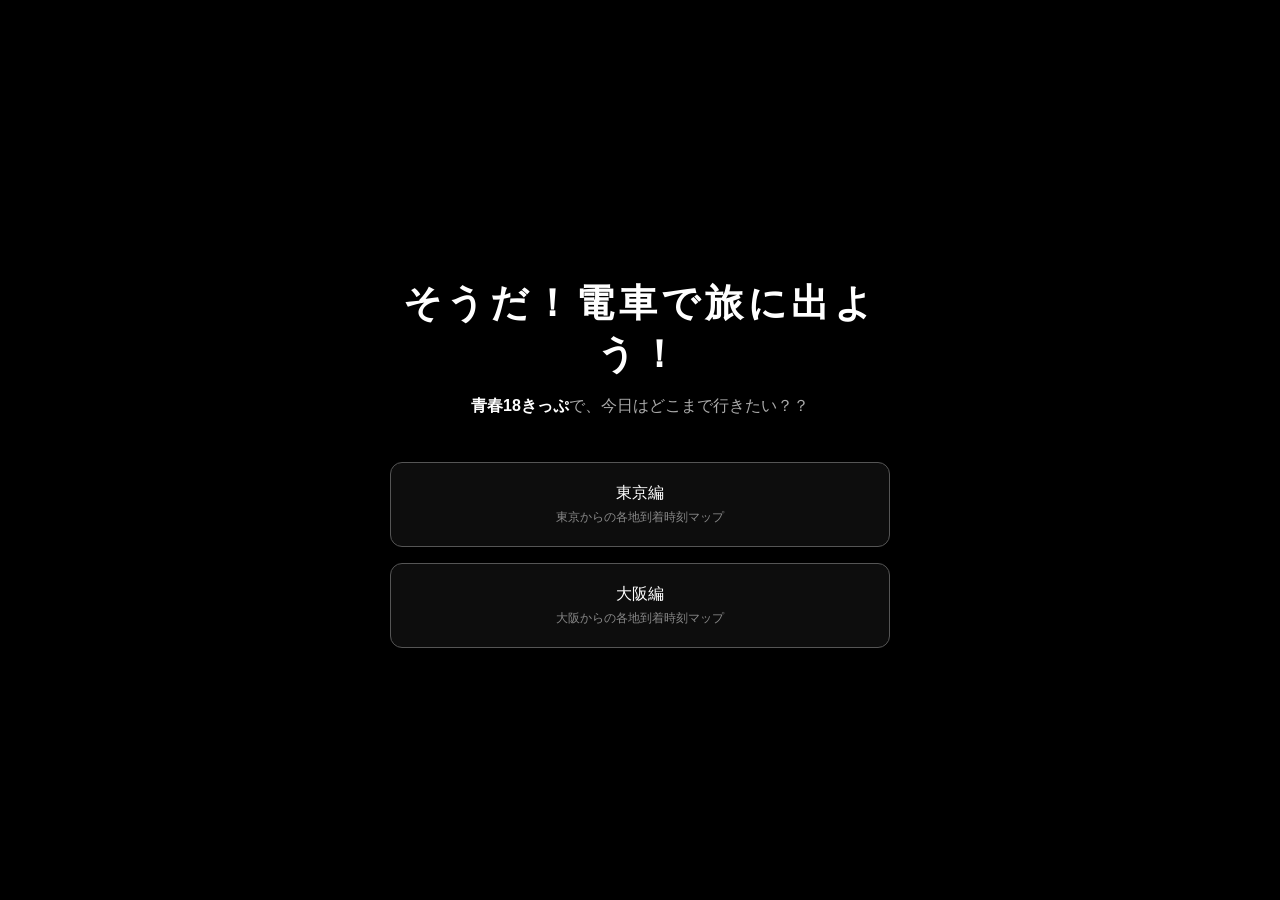
==== index.html @ c83f7f94 "Add files via upload" ====
<!DOCTYPE html>
<html lang="ja">

<head>
    <meta charset="UTF-8">
    <meta name="viewport" content="width=device-width, initial-scale=1.0">

    <title>そうだ！電車で旅に出よう！</title>

    <style>
        * {
            box-sizing: border-box;
        }

        body {
            margin: 0;
            min-height: 100vh;
            background: #000;
            color: #fff;
            font-family: "Noto Sans JP", sans-serif;
            display: flex;
            align-items: center;
            justify-content: center;
            text-align: center;
        }

        .container {
            width: 90%;
            max-width: 500px;
        }

        h1 {
            font-size: clamp(1.6rem, 6vw, 2.4rem);
            margin-bottom: 10px;
            letter-spacing: .12em;
        }

        .subtitle {
            color: #aaa;
            font-size: 1rem;
            margin-bottom: 45px;
        }

        .subtitle strong {
            color: #fff;
            font-weight: 700;
        }

        .buttons {
            display: flex;
            flex-direction: column;
            gap: 16px;
        }

        a {
            display: block;
            padding: 20px;
            border: 1px solid #555;
            border-radius: 12px;
            background: rgba(255, 255, 255, .05);
            color: #fff;
            text-decoration: none;
            transition: .2s;
        }

        a:hover {
            background: rgba(255, 255, 255, .15);
        }

        .small {
            display: block;
            margin-top: 5px;
            font-size: .75rem;
            color: #888;
        }
    </style>
</head>

<body>

    <main class="container">

        <h1>そうだ！電車で旅に出よう！</h1>

        <p class="subtitle">
            <strong>青春18きっぷ</strong>で、今日はどこまで行きたい？？
        </p>

        <div class="buttons">

            <a href="tokyo.html">
                東京編
                <span class="small">東京からの各地到着時刻マップ</span>
            </a>

            <a href="osaka.html">
                大阪編
                <span class="small">大阪からの各地到着時刻マップ</span>
            </a>

        </div>

    </main>

</body>

</html>
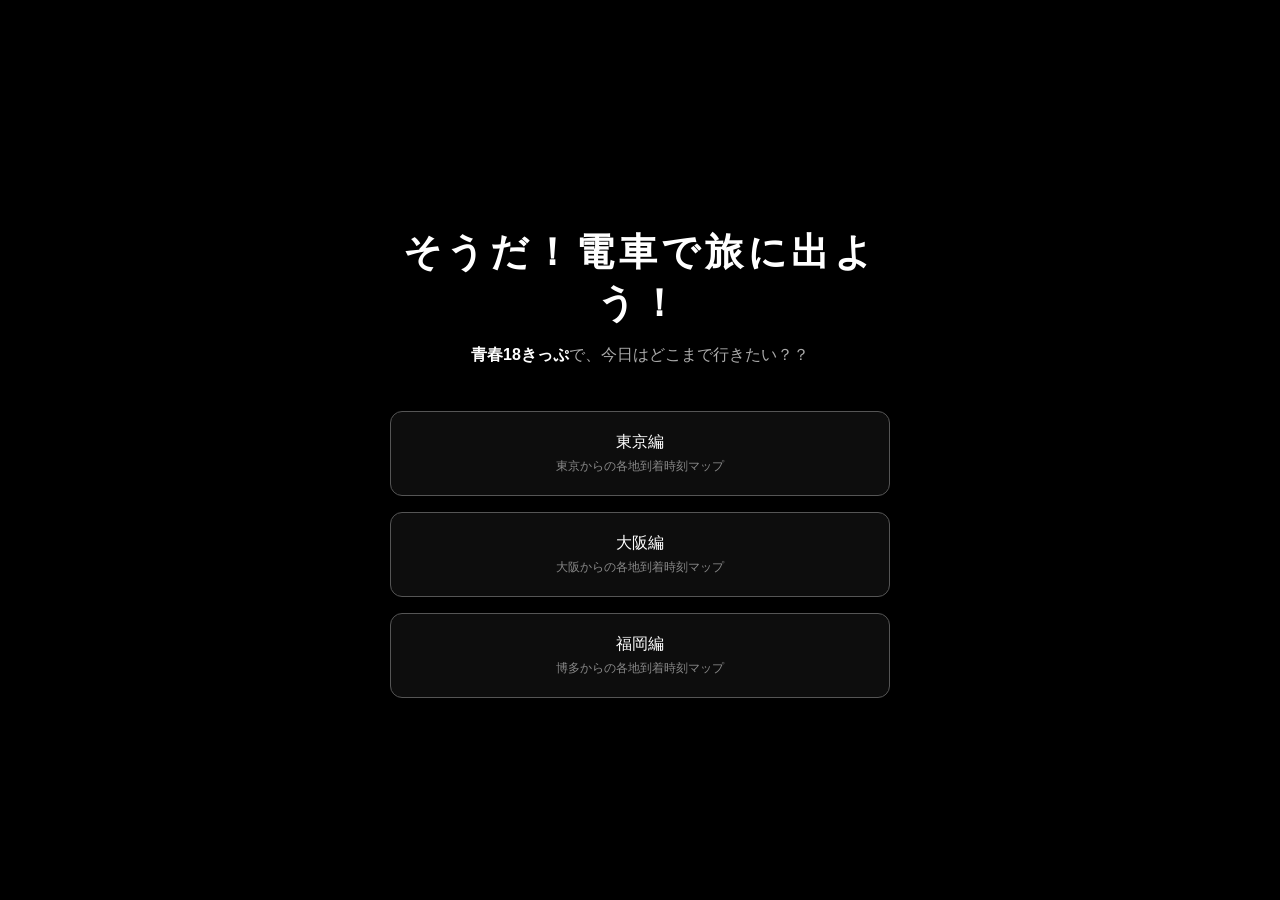
==== commit fca0df6c: "変更内容" ====
--- a/index.html
+++ b/index.html
@@ -1,107 +1,112 @@
-<!DOCTYPE html>
-<html lang="ja">
-
-<head>
-    <meta charset="UTF-8">
-    <meta name="viewport" content="width=device-width, initial-scale=1.0">
-
-    <title>そうだ！電車で旅に出よう！</title>
-
-    <style>
-        * {
-            box-sizing: border-box;
-        }
-
-        body {
-            margin: 0;
-            min-height: 100vh;
-            background: #000;
-            color: #fff;
-            font-family: "Noto Sans JP", sans-serif;
-            display: flex;
-            align-items: center;
-            justify-content: center;
-            text-align: center;
-        }
-
-        .container {
-            width: 90%;
-            max-width: 500px;
-        }
-
-        h1 {
-            font-size: clamp(1.6rem, 6vw, 2.4rem);
-            margin-bottom: 10px;
-            letter-spacing: .12em;
-        }
-
-        .subtitle {
-            color: #aaa;
-            font-size: 1rem;
-            margin-bottom: 45px;
-        }
-
-        .subtitle strong {
-            color: #fff;
-            font-weight: 700;
-        }
-
-        .buttons {
-            display: flex;
-            flex-direction: column;
-            gap: 16px;
-        }
-
-        a {
-            display: block;
-            padding: 20px;
-            border: 1px solid #555;
-            border-radius: 12px;
-            background: rgba(255, 255, 255, .05);
-            color: #fff;
-            text-decoration: none;
-            transition: .2s;
-        }
-
-        a:hover {
-            background: rgba(255, 255, 255, .15);
-        }
-
-        .small {
-            display: block;
-            margin-top: 5px;
-            font-size: .75rem;
-            color: #888;
-        }
-    </style>
-</head>
-
-<body>
-
-    <main class="container">
-
-        <h1>そうだ！電車で旅に出よう！</h1>
-
-        <p class="subtitle">
-            <strong>青春18きっぷ</strong>で、今日はどこまで行きたい？？
-        </p>
-
-        <div class="buttons">
-
-            <a href="tokyo.html">
-                東京編
-                <span class="small">東京からの各地到着時刻マップ</span>
-            </a>
-
-            <a href="osaka.html">
-                大阪編
-                <span class="small">大阪からの各地到着時刻マップ</span>
-            </a>
-
-        </div>
-
-    </main>
-
-</body>
-
+<!DOCTYPE html>
+<html lang="ja">
+
+<head>
+    <meta charset="UTF-8">
+    <meta name="viewport" content="width=device-width, initial-scale=1.0">
+
+    <title>そうだ！電車で旅に出よう！</title>
+
+    <style>
+        * {
+            box-sizing: border-box;
+        }
+
+        body {
+            margin: 0;
+            min-height: 100vh;
+            background: #000;
+            color: #fff;
+            font-family: "Noto Sans JP", sans-serif;
+            display: flex;
+            align-items: center;
+            justify-content: center;
+            text-align: center;
+        }
+
+        .container {
+            width: 90%;
+            max-width: 500px;
+        }
+
+        h1 {
+            font-size: clamp(1.6rem, 6vw, 2.4rem);
+            margin-bottom: 10px;
+            letter-spacing: .12em;
+        }
+
+        .subtitle {
+            color: #aaa;
+            font-size: 1rem;
+            margin-bottom: 45px;
+        }
+
+        .subtitle strong {
+            color: #fff;
+            font-weight: 700;
+        }
+
+        .buttons {
+            display: flex;
+            flex-direction: column;
+            gap: 16px;
+        }
+
+        a {
+            display: block;
+            padding: 20px;
+            border: 1px solid #555;
+            border-radius: 12px;
+            background: rgba(255, 255, 255, .05);
+            color: #fff;
+            text-decoration: none;
+            transition: .2s;
+        }
+
+        a:hover {
+            background: rgba(255, 255, 255, .15);
+        }
+
+        .small {
+            display: block;
+            margin-top: 5px;
+            font-size: .75rem;
+            color: #888;
+        }
+    </style>
+</head>
+
+<body>
+
+    <main class="container">
+
+        <h1>そうだ！電車で旅に出よう！</h1>
+
+        <p class="subtitle">
+            <strong>青春18きっぷ</strong>で、今日はどこまで行きたい？？
+        </p>
+
+        <div class="buttons">
+
+            <a href="tokyo.html">
+                東京編
+                <span class="small">東京からの各地到着時刻マップ</span>
+            </a>
+
+            <a href="osaka.html">
+                大阪編
+                <span class="small">大阪からの各地到着時刻マップ</span>
+            </a>
+
+            <a href="hukuoka.html">
+                福岡編
+                <span class="small">博多からの各地到着時刻マップ</span>
+            </a>
+
+        </div>
+
+    </main>
+
+</body>
+
 </html>
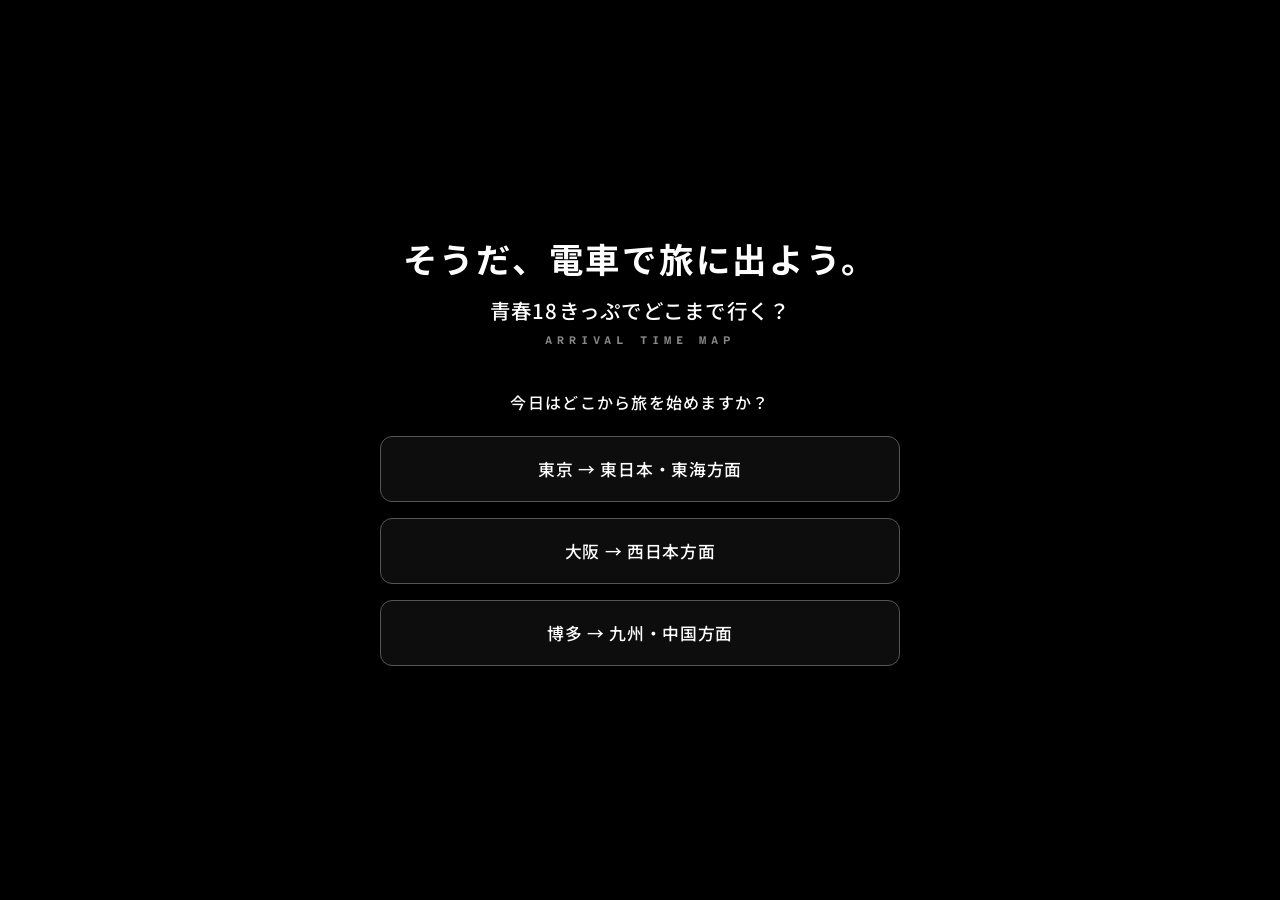
==== commit c044a637: "変更内容" ====
--- a/index.html
+++ b/index.html
@@ -4,9 +4,11 @@
 <head>
     <meta charset="UTF-8">
     <meta name="viewport" content="width=device-width, initial-scale=1.0">
-
-    <title>そうだ！電車で旅に出よう！</title>
-
+    <title>そうだ、電車で旅に出よう。</title>
+    <link rel="preconnect" href="https://fonts.googleapis.com">
+    <link rel="preconnect" href="https://fonts.gstatic.com" crossorigin>
+    <link rel="stylesheet"
+        href="https://fonts.googleapis.com/css2?family=Atkinson+Hyperlegible+Mono:wght@400;700&family=Noto+Sans+JP:wght@400;500;700&display=swap">
     <style>
         * {
             box-sizing: border-box;
@@ -26,24 +28,38 @@
 
         .container {
             width: 90%;
-            max-width: 500px;
+            max-width: 520px;
         }
 
         h1 {
-            font-size: clamp(1.6rem, 6vw, 2.4rem);
-            margin-bottom: 10px;
-            letter-spacing: .12em;
+            font-size: clamp(1.45rem, 5.4vw, 2.15rem);
+            font-weight: 700;
+            margin: 0 0 12px;
+            letter-spacing: .08em;
+            line-height: 1.45;
         }
 
-        .subtitle {
-            color: #aaa;
-            font-size: 1rem;
-            margin-bottom: 45px;
+        .lead {
+            margin: 0 0 8px;
+            font-size: clamp(1.05rem, 3.8vw, 1.28rem);
+            font-weight: 500;
+            letter-spacing: .06em;
         }
 
-        .subtitle strong {
-            color: #fff;
+        .en {
+            margin: 0 0 42px;
+            font-family: "Atkinson Hyperlegible Mono", monospace;
+            font-size: .72rem;
             font-weight: 700;
+            color: #888;
+            letter-spacing: .42em;
+        }
+
+        .ask {
+            margin: 0 0 22px;
+            font-size: 1rem;
+            font-weight: 500;
+            letter-spacing: .08em;
         }
 
         .buttons {
@@ -54,59 +70,41 @@
 
         a {
             display: block;
-            padding: 20px;
+            padding: 20px 18px;
             border: 1px solid #555;
             border-radius: 12px;
             background: rgba(255, 255, 255, .05);
             color: #fff;
             text-decoration: none;
+            font-size: 1.05rem;
+            font-weight: 500;
+            letter-spacing: .04em;
             transition: .2s;
         }
 
         a:hover {
             background: rgba(255, 255, 255, .15);
-        }
-
-        .small {
-            display: block;
-            margin-top: 5px;
-            font-size: .75rem;
-            color: #888;
+            border-color: #f2c14e;
+            color: #f2c14e;
         }
     </style>
+    <link rel="stylesheet" href="sl-transition.css">
+    <script>try{if(sessionStorage.getItem('sl-dir'))document.documentElement.classList.add('sl-wait')}catch(e){}</script>
 </head>
 
 <body>
-
     <main class="container">
-
-        <h1>そうだ！電車で旅に出よう！</h1>
-
-        <p class="subtitle">
-            <strong>青春18きっぷ</strong>で、今日はどこまで行きたい？？
-        </p>
-
+        <h1>そうだ、電車で旅に出よう。</h1>
+        <p class="lead">青春18きっぷでどこまで行く？</p>
+        <p class="en">ARRIVAL TIME MAP</p>
+        <p class="ask">今日はどこから旅を始めますか？</p>
         <div class="buttons">
-
-            <a href="tokyo.html">
-                東京編
-                <span class="small">東京からの各地到着時刻マップ</span>
-            </a>
-
-            <a href="osaka.html">
-                大阪編
-                <span class="small">大阪からの各地到着時刻マップ</span>
-            </a>
-
-            <a href="hukuoka.html">
-                福岡編
-                <span class="small">博多からの各地到着時刻マップ</span>
-            </a>
-
+            <a href="tokyo.html">東京 → 東日本・東海方面</a>
+            <a href="osaka.html">大阪 → 西日本方面</a>
+            <a href="hukuoka.html">博多 → 九州・中国方面</a>
         </div>
-
     </main>
-
+    <script src="sl-transition.js"></script>
 </body>
 
-</html>+</html>
--- a/sl-transition.css
+++ b/sl-transition.css
@@ -0,0 +1,148 @@
+#sl-run {
+  position: fixed;
+  inset: 0;
+  z-index: 4000;
+  display: none;
+  overflow: hidden;
+  pointer-events: none
+}
+
+#sl-run.on {
+  display: block;
+  pointer-events: all
+}
+
+#sl-run .page {
+  position: absolute;
+  top: 0;
+  bottom: 0;
+  background: #0a0a0a;
+  overflow: visible
+}
+
+#sl-run .page::after {
+  content: "";
+  position: absolute;
+  top: 0;
+  bottom: 0;
+  width: 64px;
+  pointer-events: none
+}
+
+#sl-run.ltr .page {
+  left: 0;
+  width: 0;
+  animation: sl-leave-ltr 2s linear forwards
+}
+
+#sl-run.ltr .page::after {
+  right: 0;
+  background: linear-gradient(90deg, rgba(10, 10, 10, 0) 0%, #c9a227 55%, #ffe27a 100%);
+  box-shadow: 8px 0 28px 6px rgba(242, 193, 78, .35)
+}
+
+#sl-run.rtl .page {
+  right: 0;
+  left: auto;
+  width: 0;
+  animation: sl-leave-rtl 2s linear forwards
+}
+
+#sl-run.rtl .page::after {
+  left: 0;
+  background: linear-gradient(270deg, rgba(10, 10, 10, 0) 0%, #c9a227 55%, #ffe27a 100%);
+  box-shadow: -8px 0 28px 6px rgba(242, 193, 78, .35)
+}
+
+#sl-run.ltr.enter .page {
+  left: 0;
+  width: 100%;
+  animation-name: sl-enter-ltr
+}
+
+#sl-run.rtl.enter .page {
+  right: auto;
+  left: 0;
+  width: 100%;
+  animation-name: sl-enter-rtl
+}
+
+html.sl-wait,
+html.sl-wait body {
+  background: #070707
+}
+
+html.sl-wait body > * {
+  visibility: hidden
+}
+
+#sl-run .rail {
+  position: absolute;
+  left: 0;
+  right: 0;
+  top: calc(50% + 28px);
+  height: 3px;
+  background: linear-gradient(#444, #888, #444);
+  opacity: .7
+}
+
+#sl-run .sl {
+  position: absolute;
+  top: 50%;
+  width: min(280px, 52vw);
+  margin-top: -40px;
+  filter: drop-shadow(0 8px 10px rgba(0, 0, 0, .55))
+}
+
+#sl-run.ltr .sl {
+  right: 0;
+  transform: translateX(38%)
+}
+
+#sl-run.rtl .sl {
+  left: 0;
+  transform: translateX(-38%) scaleX(-1)
+}
+
+#sl-run .steam {
+  animation: sl-puff .55s ease-out infinite
+}
+
+@keyframes sl-leave-ltr {
+  from { width: 0 }
+  to { width: 100% }
+}
+
+@keyframes sl-leave-rtl {
+  from { width: 0 }
+  to { width: 100% }
+}
+
+@keyframes sl-enter-ltr {
+  from { left: 0; width: 100% }
+  to { left: 100%; width: 100% }
+}
+
+@keyframes sl-enter-rtl {
+  from { left: 0; width: 100% }
+  to { left: -100%; width: 100% }
+}
+
+@keyframes sl-puff {
+  0% {
+    opacity: .15;
+    transform: translate(0, 0) scale(.7)
+  }
+
+  100% {
+    opacity: 0;
+    transform: translate(10px, -18px) scale(1.5)
+  }
+}
+
+@media (prefers-reduced-motion: reduce) {
+  #sl-run .page,
+  #sl-run .steam {
+    animation: none !important
+  }
+}
